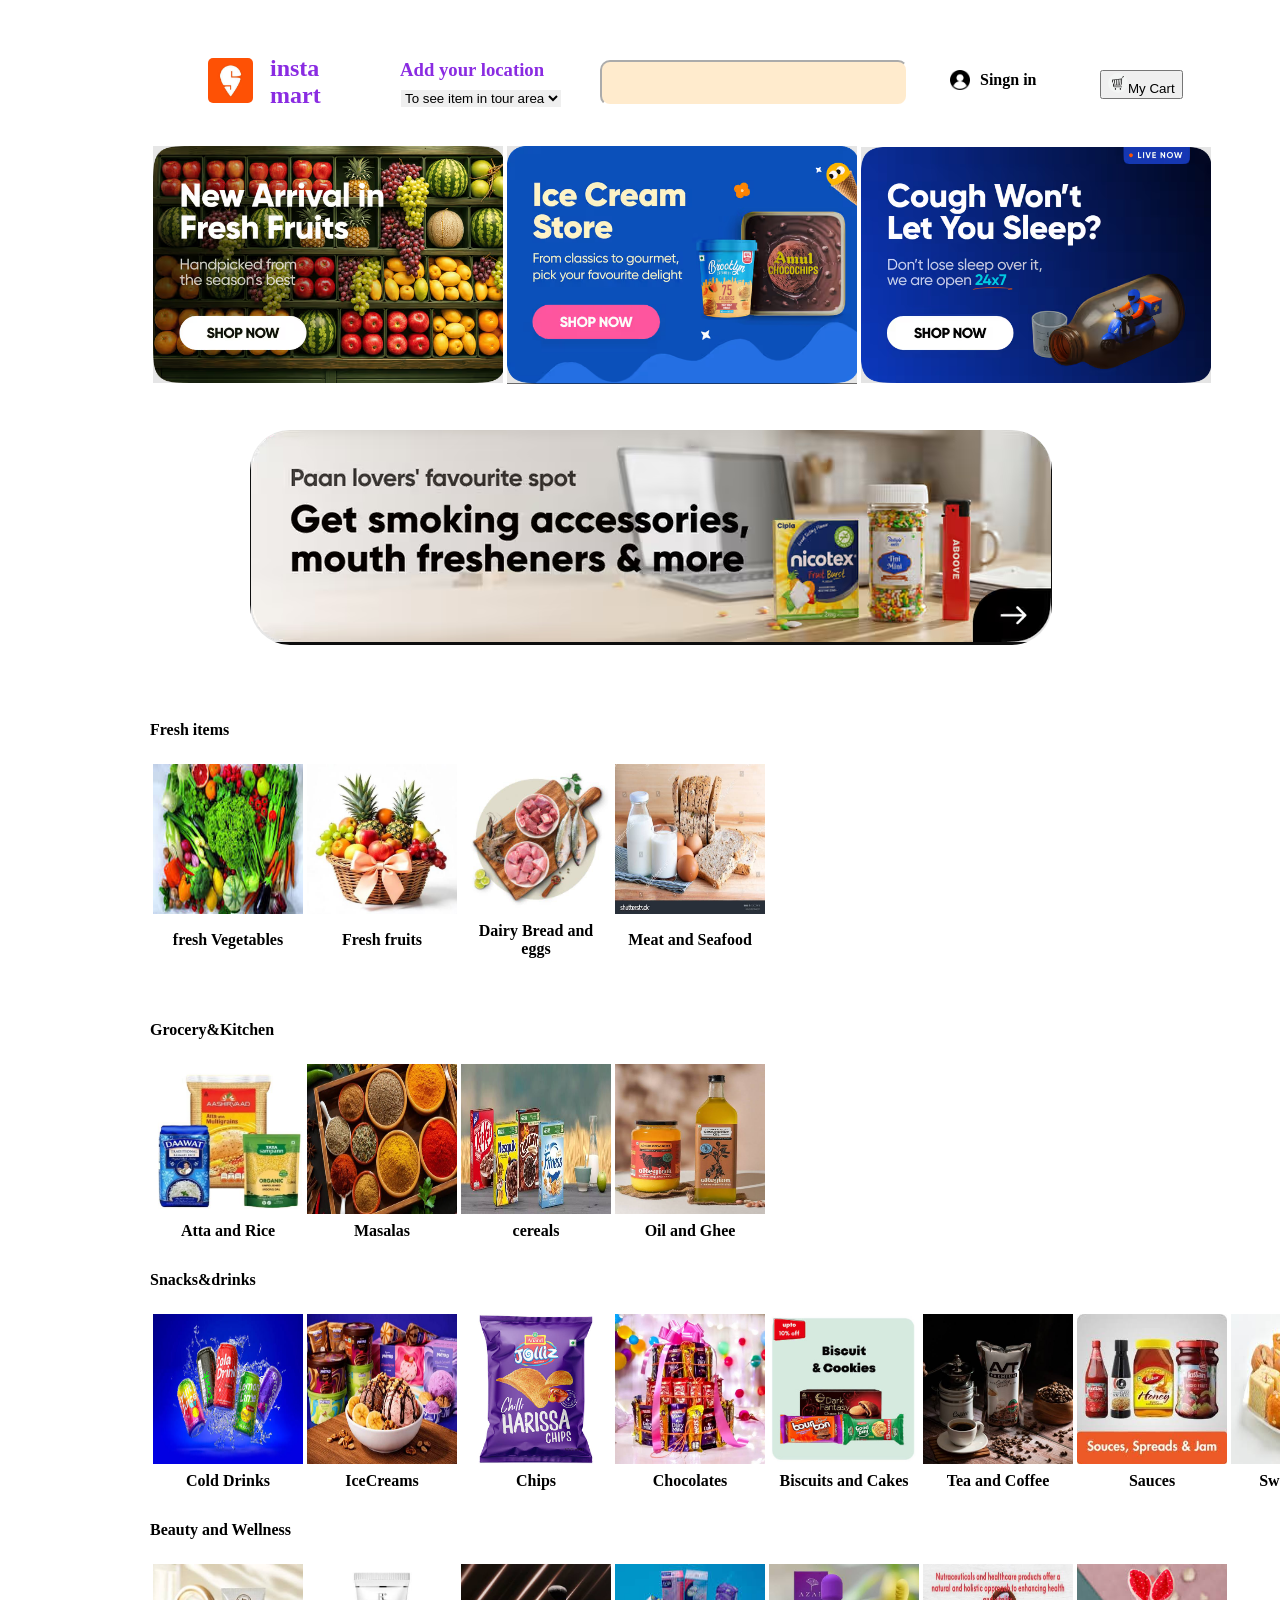
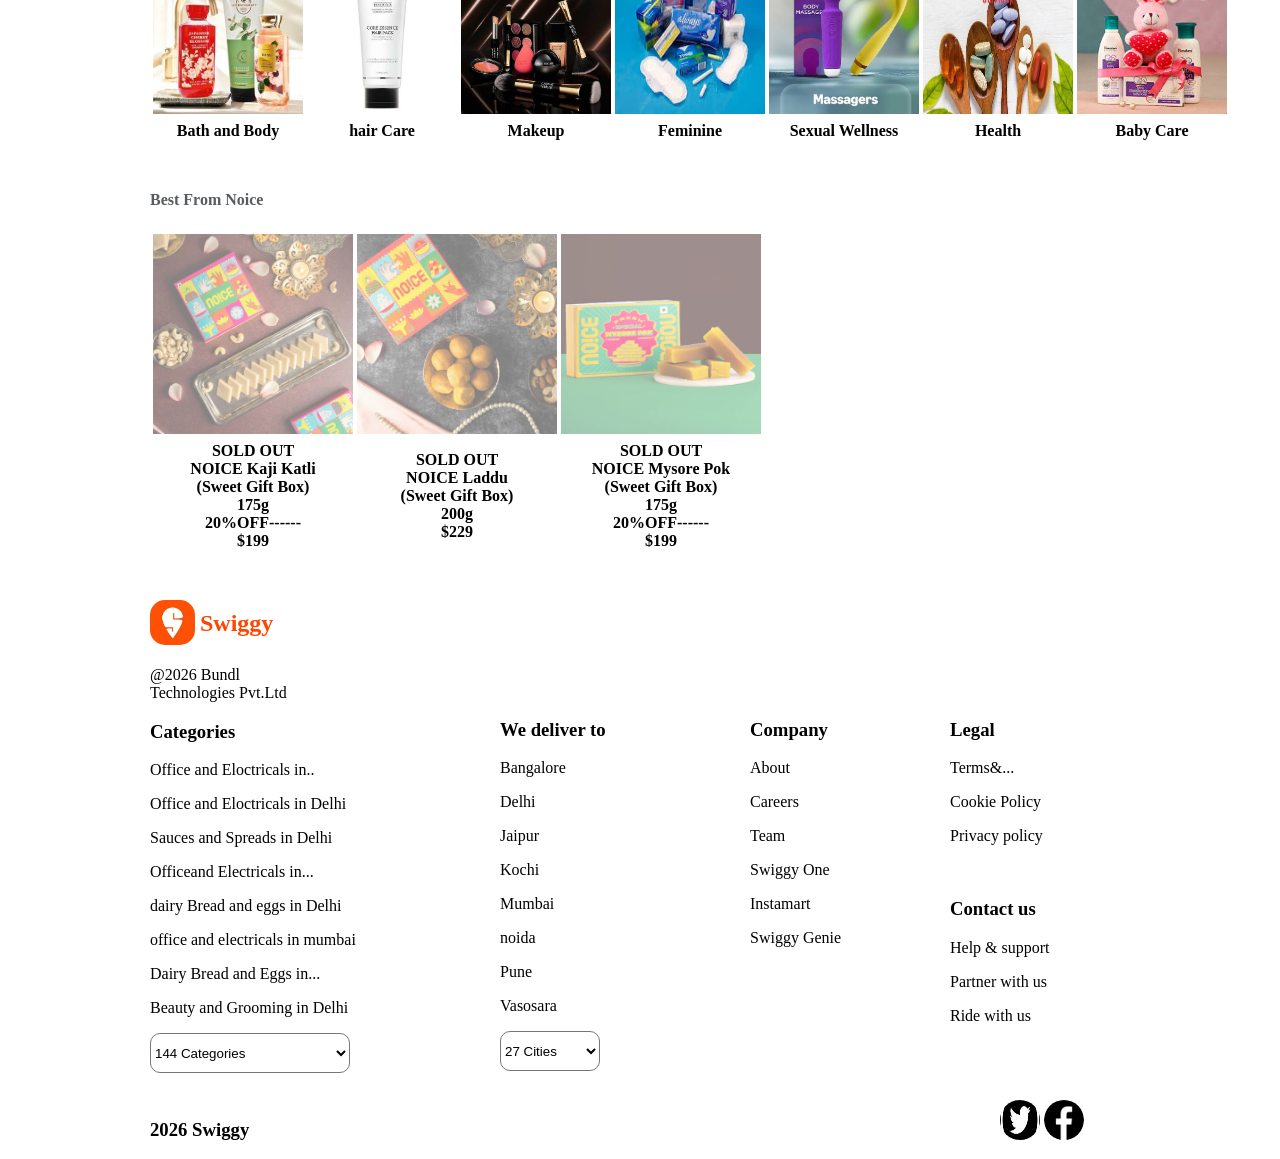
==== index.html @ 13307aa8 "change name intex.html to index.html" ====
<!DOCTYPE html>
<html lang="en">
<head>
    <meta charset="UTF-8">
    <meta name="viewport" content="width=device-width, initial-scale=1.0">
    <title>Document</title>
    <link rel="stylesheet" href="style.css">
</head>
<body>
    
    <img src="swiggy1.jfif" alt="swiggy"  style="width: 45px; height: 45px; border-radius: 5px; margin-left: 200px; margin-top: 50px;">

    
    <div class="sw2">
    <h2 style="color: blueviolet;"> <strong> insta <br>mart</strong></h2>
    </div>
    <div class="sw3">
    <h3 style="color: blueviolet;">Add your location</h3>
    <select name="" id="sw" style="border-color: white;">
        <option value="" style="border-color: white;">To see item in tour area</option>
    </select>
    </div>
<div class="sw4">
    <form action="/action_page.php" >
        <input type="text" style="width: 300px; height: 40px; border-radius: 10px; border-color: white; background-color: blanchedalmond;">
    </form>
    </div>
<div class="sw5">
    <img src="profile icon.png" alt="" style="width: 20px; height: 20px;">
    </div>
    <div class="sw6">
    <h4>Singn in</h4>
    </div>

    <div class="sw7">
        <button> <img src="basket.png" alt="" style="width: 20px; height: 20px; border-radius: 20px; background-color: rgb(184, 174, 174); border-color: white;">My Cart</button>
    </div>
<br>
<br>
<br>

    <div class="sw8">
        <table>
            <tr>
                <th style="width: 100px;"><img src="111.png" alt="" style="width: 350px;"></th>
                <th><img src="222.png" alt=""  style="width: 350px;"></th>
                <th><img src="333.png" alt=""  style="width: 350px;"></th>
            </tr>

        </table>

    </div>

    <br>
    <br>
    <div class="sw9">
        <img src="666.png" alt="" style="border-radius: 40px;">
    </div>

    
<div class="sw10">
    <h4>Fresh items</h4>
        <table style="text-align: center;">
            <tr>
            <th><img src="veg.jfif" alt=""  style="width: 150px; height: 150px;"></th>
            <th><img src="fruits.jfif" alt=""  style="width: 150px; height: 150px;"></th>
            <th><img src="meat and sea food.jfif" alt=""  style="width: 150px; height: 150px;"></th>
            <th><img src="dairy.jfif" alt=""  style="width: 150px; height: 150px;"></th>
</tr>
<tr>
    <th>fresh Vegetables</th>
    <th>Fresh fruits</th>
    <th>Dairy Bread and <br> eggs</th>
    <th>Meat and Seafood</th>
</tr>

        </table>

    </div>

    <div class="sw11">
        <h4>Grocery&Kitchen</h4>
        <table style="text-align: center;">
            <tr>
                <th><img src="atta.jfif" alt="" style="width: 150px; height: 150px;"></th>
                <th><img src="masalas.jfif" alt="" style="width: 150px; height: 150px;"></th>
                <th><img src="cereals.jfif" alt="" style="width: 150px; height: 150px;"></th>
                <th><img src="oil.jfif" alt="" style="width: 150px; height: 150px;"></th>
            </tr>

            <tr>
                <th>Atta and Rice</th>
                <th>Masalas</th>
                <th>cereals</th>
                <th>Oil and Ghee</th>


            </tr>
        </table>
    </div>
    <br>
    <br>
    <br>
    

    <div class="sw12">
        <h4>Snacks&drinks</h4>
        <table style="text-align: center;">
            <tr>
                <th><img src="cold drings.jfif" alt="" style="width:150px ; height: 150px;"></th>
                <th><img src="ice creams.jfif" alt="" style="width:150px ; height: 150px;"></th>
                <th><img src="chips.jfif" alt="" style="width:150px ; height: 150px;"></th>
                <th><img src="chocolates.jfif" alt="" style="width:150px ; height: 150px;"></th>
                <th><img src="biscuits.jfif" alt="" style="width:150px ; height: 150px;"></th>
                <th><img src="coffee.jfif" alt="" style="width:150px ; height: 150px;"></th>
                <th><img src="sauces.jfif" alt="" style="width:150px ; height: 150px;"></th>
                <th><img src="sweet.jfif" alt="" style="width:150px ; height: 150px;"></th>
                
            </tr>

            <tr>
                <th>Cold Drinks</th>
                <th>IceCreams</th>
                <th>Chips</th>
                <th>Chocolates</th>
                <th>Biscuits and Cakes</th>
                <th>Tea and Coffee</th>
                <th>Sauces</th>
                <th>Sweet Corner</th>
            </tr>
        </table>

    </div>

    <div class="sw13">
        <h4>Beauty and Wellness</h4>
        <table style="text-align: center;">
            <tr>
               <th><img src="bath.jfif" alt="" style="width:150px ; height: 150px;"></th>
                <th><img src="hair.jfif" alt="" style="width:150px ; height: 150px;"></th>
                <th><img src="makeup.jfif" alt="" style="width:150px ; height: 150px;"></th>
                <th><img src="feminine.jfif" alt="" style="width:150px ; height: 150px;"></th>
                <th><img src="sexual.jfif" alt="" style="width:150px ; height: 150px;"></th>
                <th><img src="health.jfif" alt="" style="width:150px ; height: 150px;"></th>
                <th><img src="baby care.jfif" alt="" style="width:150px ; height: 150px;"></th>
                
            </tr>

            <tr>
                <th>Bath and Body</th>
                <th>hair Care</th>
                <th>Makeup</th>
                <th>Feminine </th>
                <th>Sexual Wellness</th>
                <th>Health</th>
                <th>Baby Care</th>

            </tr>
        </table>
    </div>

    <div class="sw14">
        <h4 style="color: rgb(89, 92, 94);">Best From Noice</h4>
        <table>
            <tr>
                <th><img src="kaju.jfif" alt="" style="height: 200px; width: 200px; filter: opacity(50%);"></th>
                <th><img src="laddu.jfif" alt="" style="height: 200px; width: 200px; filter: opacity(50%)"></th>
                <th><img src="mysore.jfif" alt="" style="height: 200px; width: 200px; filter: opacity(50%)"></th>
            </tr>
            <tr>
                <th>SOLD OUT <br>NOICE Kaji Katli <br>(Sweet Gift Box) <br>175g <br>20%OFF------  <br>$199 </th>
               <th>SOLD OUT <br>NOICE Laddu <br>(Sweet Gift Box) <br>200g <br>$229</th>
                  <th>SOLD OUT <br>NOICE Mysore Pok <br>(Sweet Gift Box) <br>175g <br>20%OFF------  <br>$199 </th>
            </tr>
        </table>
    </div>
         <div class="sw15">
        <img src="swiggy1.jfif" alt="" style="width: 45px; height: 45px; border-radius: 15px;">
        </div>
        <div class="sw16">
        <h2 style="color: orangered;">Swiggy</h2>
         
       </div>
       <div class="sw17">
        <p>@2026 Bundl <br>Technologies Pvt.Ltd</p>
        <h3><strong>Categories</strong></h3>
        <p>Office and Eloctricals in..</p>
        <p>Office and Eloctricals in Delhi</p>
        <p>Sauces and Spreads in Delhi</p>
        <p>Officeand Electricals in...</p>
        <p>dairy Bread and eggs in Delhi</p>
          <p>office and electricals in mumbai</p>
          <p>Dairy Bread and Eggs in...</p>
          <p>Beauty and Grooming in Delhi</p>
          <select name="" id="144" style="width: 200px; height: 40px; background-color: transparent; border-radius: 10px;">
            <option value="">144 Categories</option>
          </select>

       </div>
        <div class="sw18">
            <h3>We deliver to</h3>
            <p>Bangalore</p>
            <p>Delhi</p>
            <p>Jaipur</p>
            <p>Kochi</p>
            <p>Mumbai</p>
            <p>noida</p>
            <p>Pune</p>
            <p>Vasosara</p>
            <select name="" id="#" style="width: 100px; height: 40px; background-color: transparent; border-radius: 10px;">
                <option value="">27 Cities</option>
            </select>
        </div>

        <div class="sw19">
            <h3>Company</h3>
            <p>About</p>
            <p>Careers</p>
            <p>Team</p>
            <p>Swiggy One</p>
            <p>Instamart</p>
            <p>Swiggy Genie</p>
        </div>

        <div class="sw20">
            <h3>Legal</h3>
            <p>Terms&...</p>
            <p>Cookie Policy</p>
            <p>Privacy policy</p>

            <br>
            <h3>Contact us</h3>
            <p>Help & support</p>
            <p>Partner with us</p>
            <p>Ride with us</p>
        </div>

        <div class="sw21">
            <h3>2026 Swiggy</h3>
        </div>
    <div class="sw22">
        <img src="twitter.jfif" alt="" style="width: 40px; height: 40px; border-radius: 29px;">
        <img src="facebook.png" alt="" style="width: 40px; height: 40px; border-radius: 29px;">
    </div>
    
</body>
</html>
---- style.css ----
.sw2 {
    position: absolute;
    left: 270px;
    top: 35px;
}

.sw3 {
    line-height: 0.1;
    position: absolute;
    left: 400px;
    top: 50px;

}

.sw4 {
    width: 200px;
    height: 30px;
    position: absolute;
    left: 600px;
    top: 60px;
    
}

.sw5 {
    position: absolute;
    left: 950px;
    top: 70px;
}

.sw6 {
    position: absolute;
    left: 980px;
    top: 50px;
}

.sw7 {
    position: absolute;
    left: 1100px;
    top: 70px;
}

.sw8 {
    position: absolute;
    left: 150px;
}

.sw9 {
    position: absolute;
    top: 430px;
    left: 250px;
}

.sw10 {
    position: absolute;
    top:700px ;
    left: 150px;
}

.sw11 {
    position: absolute;
    top: 1000px;
    left: 150px;
}

.sw12 {
position: absolute;
top: 1250px;
left: 150px;

}

.sw13 {
    position: absolute;
    top: 1500px;
    left: 150px;
    }

    .sw14 {
        position: absolute;
        top: 1770px;
        left: 150px;
    }

    .sw15 {
        position: absolute;
        top: 2200px;
        left: 150px;
    }

    .sw16 {
        position: absolute;
        top: 2190px;
        left: 200px;
    }

    .sw17 {
        position: absolute;
        top: 2250px;
        left: 150px;
    }
    .sw18 {
        position: absolute;
        top: 2300px;
        left: 500px;
    }

    .sw19 {
        position: absolute;
        top: 2300px;
        left: 750px;
    }

    .sw20 {
        position: absolute;
        top: 2300px;
        left: 950px;
    }

    .sw21 {
        position: absolute;
        top: 2700px;
        left: 150px;
    }

    .sw22 {
        position: absolute;
        top: 2700px;
        left: 1000px;
    }
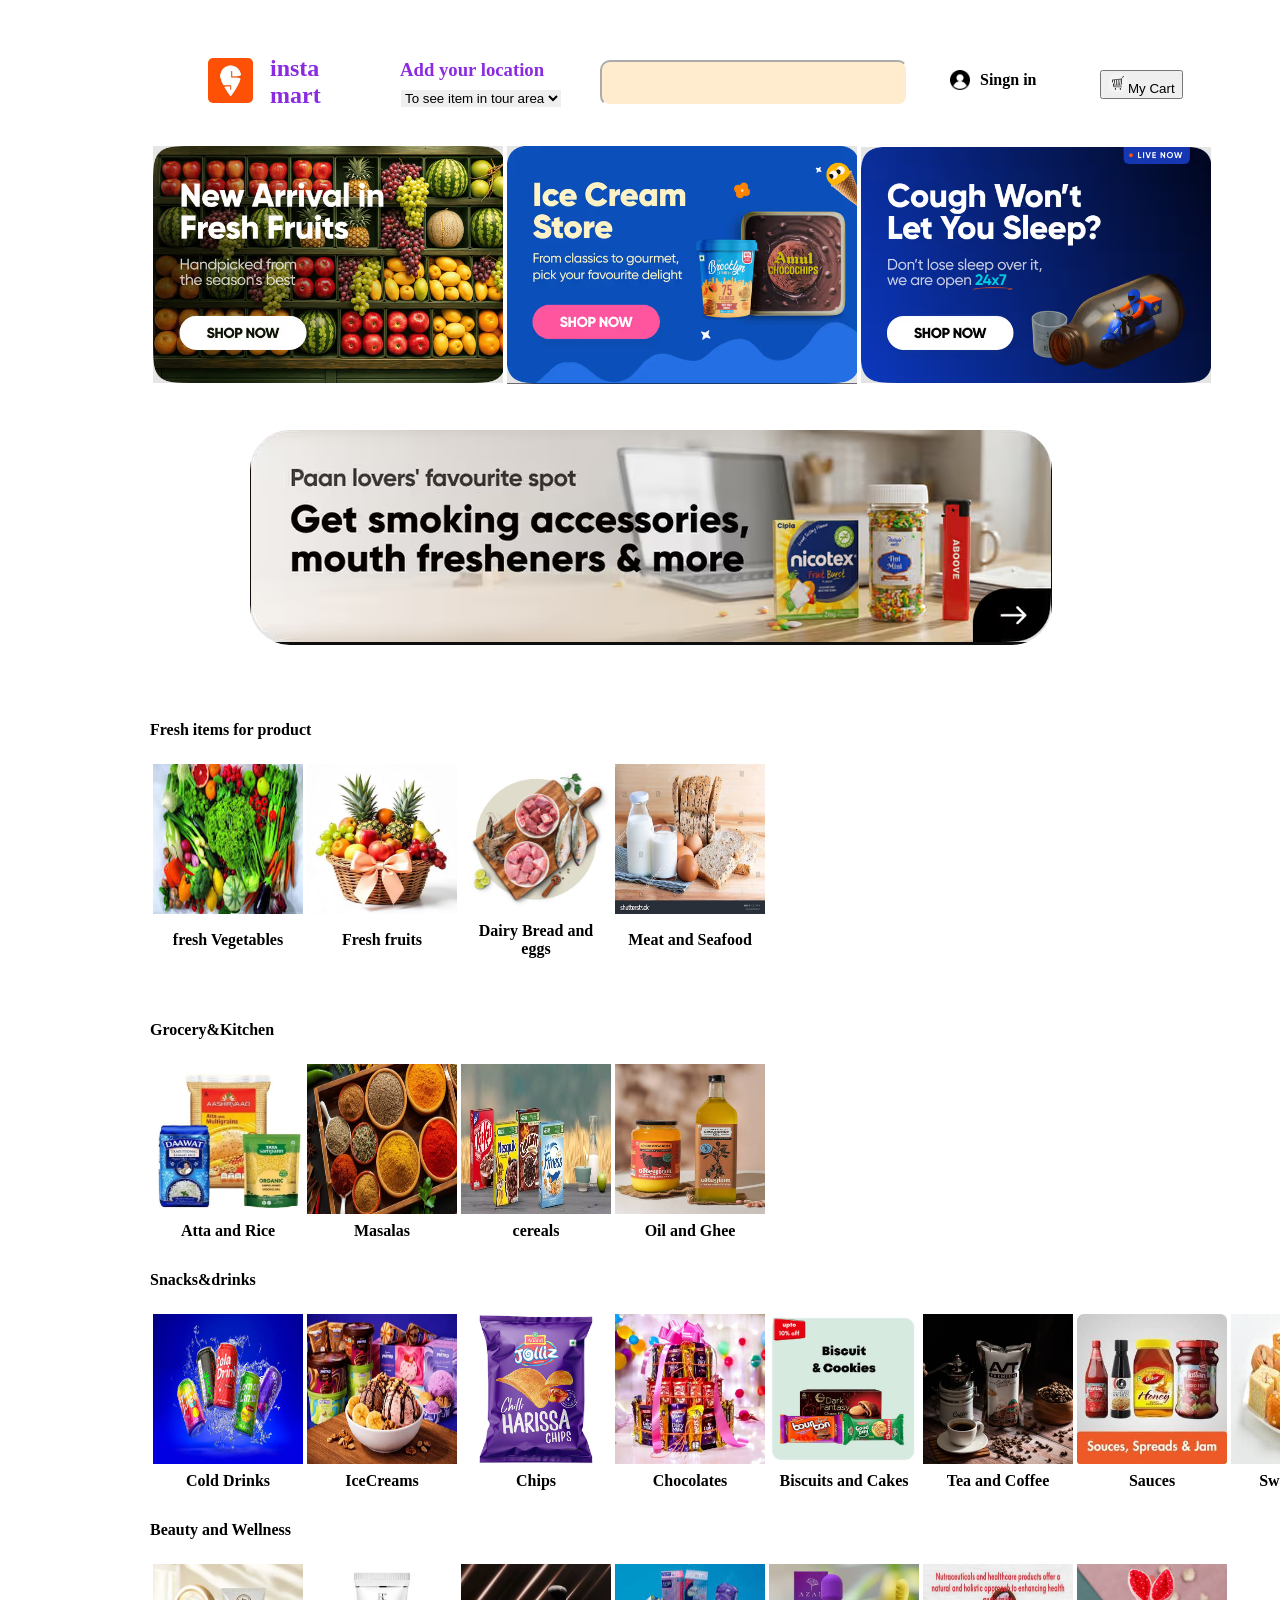
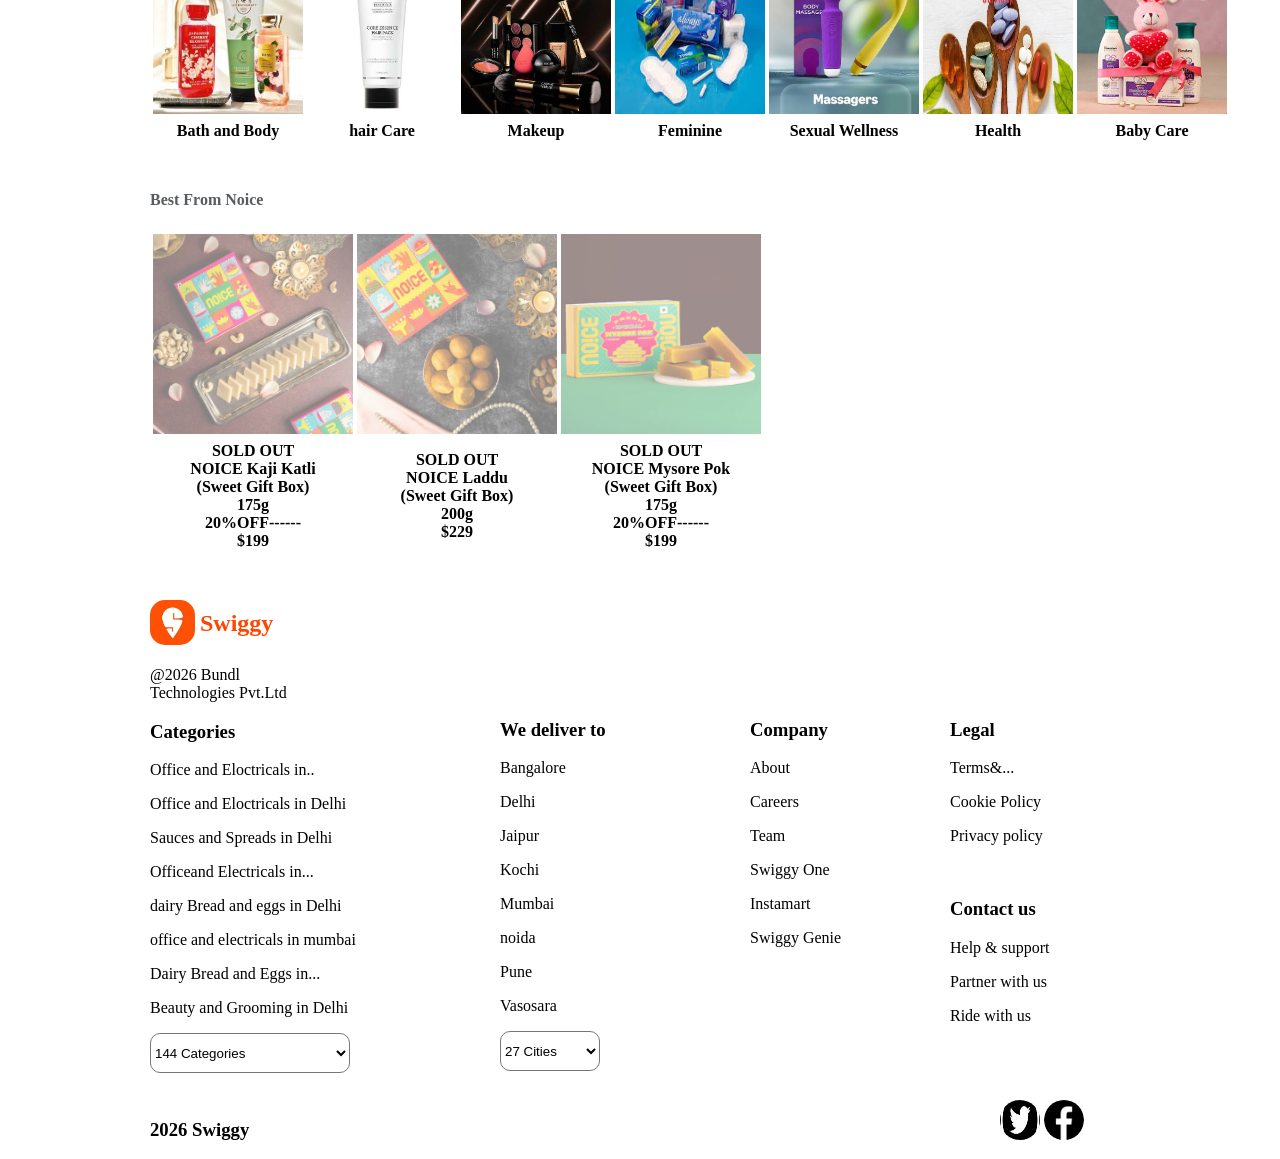
==== commit 00483e1f: "added some text" ====
--- a/index.html
+++ b/index.html
@@ -59,7 +59,8 @@
 
     
 <div class="sw10">
-    <h4>Fresh items</h4>
+    <h4>Fresh items for product</h4>
+    
         <table style="text-align: center;">
             <tr>
             <th><img src="veg.jfif" alt=""  style="width: 150px; height: 150px;"></th>
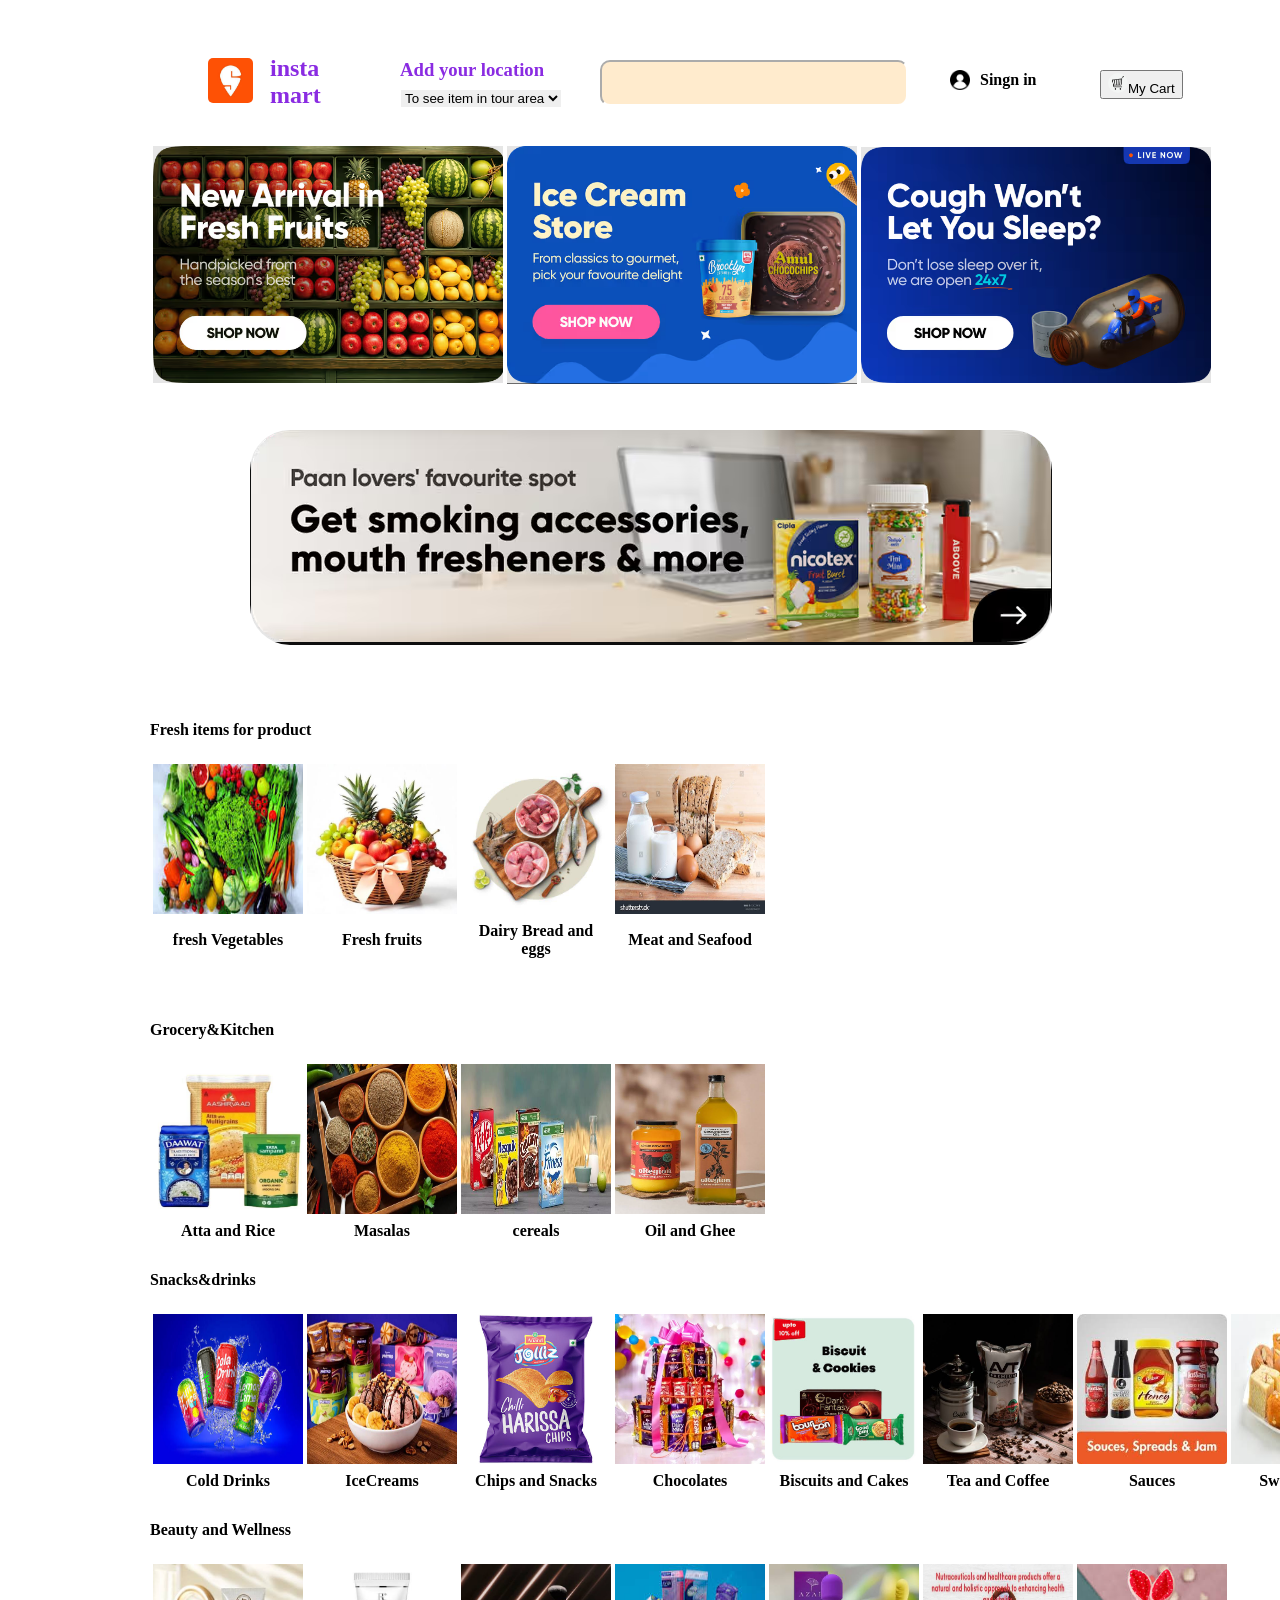
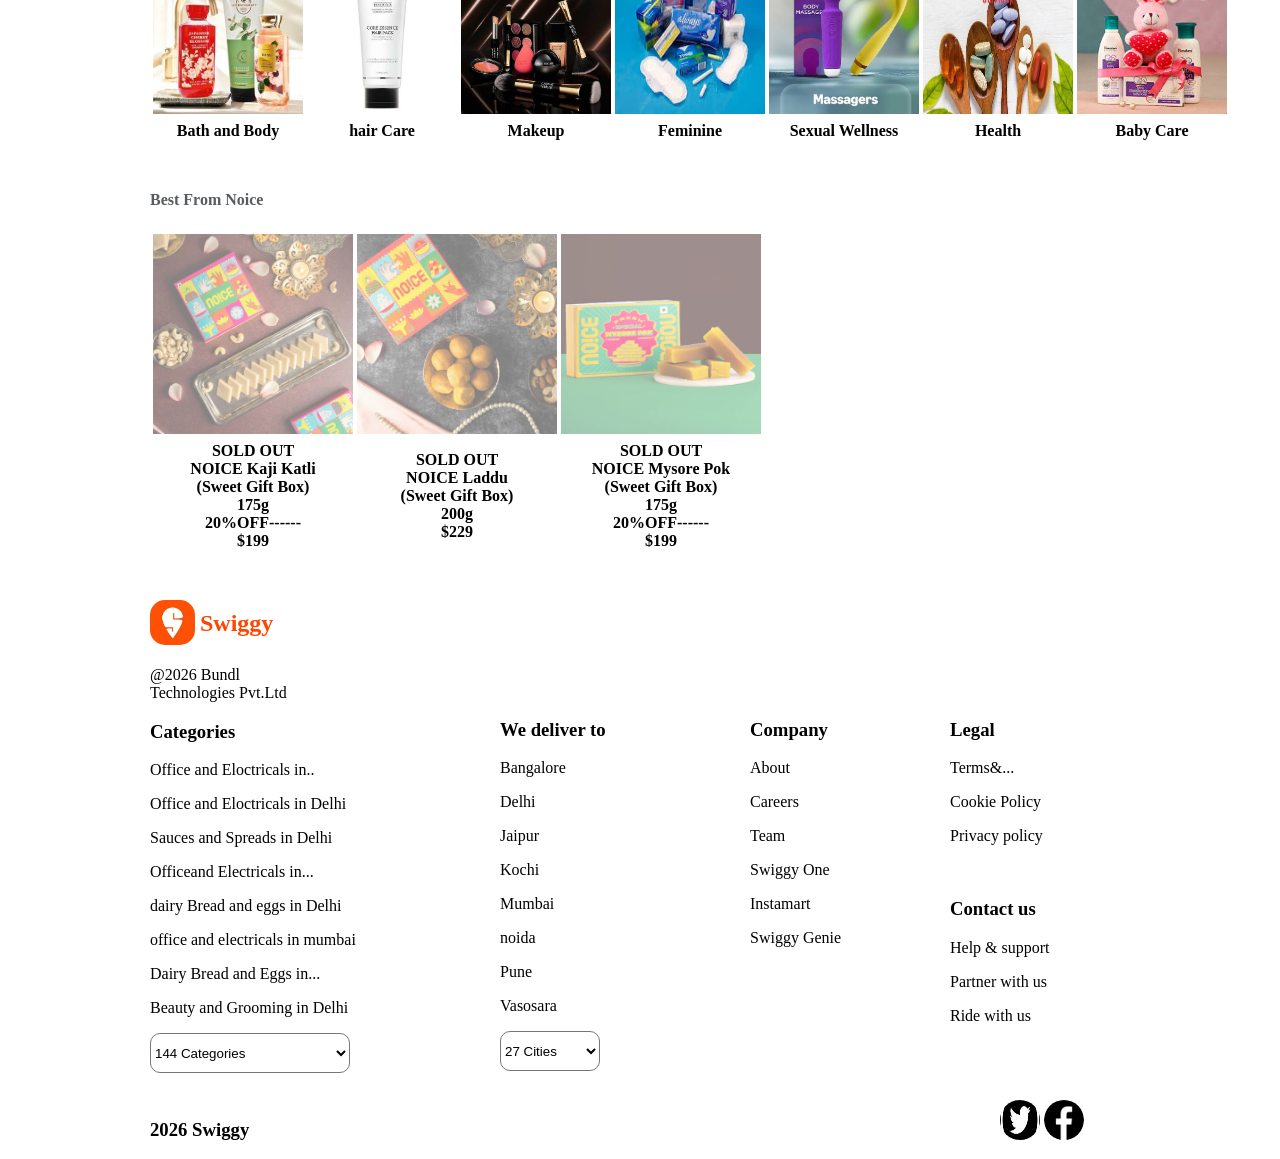
==== commit 9fc99810: "added some text" ====
--- a/index.html
+++ b/index.html
@@ -122,7 +122,7 @@
             <tr>
                 <th>Cold Drinks</th>
                 <th>IceCreams</th>
-                <th>Chips</th>
+                <th>Chips and Snacks</th>
                 <th>Chocolates</th>
                 <th>Biscuits and Cakes</th>
                 <th>Tea and Coffee</th>
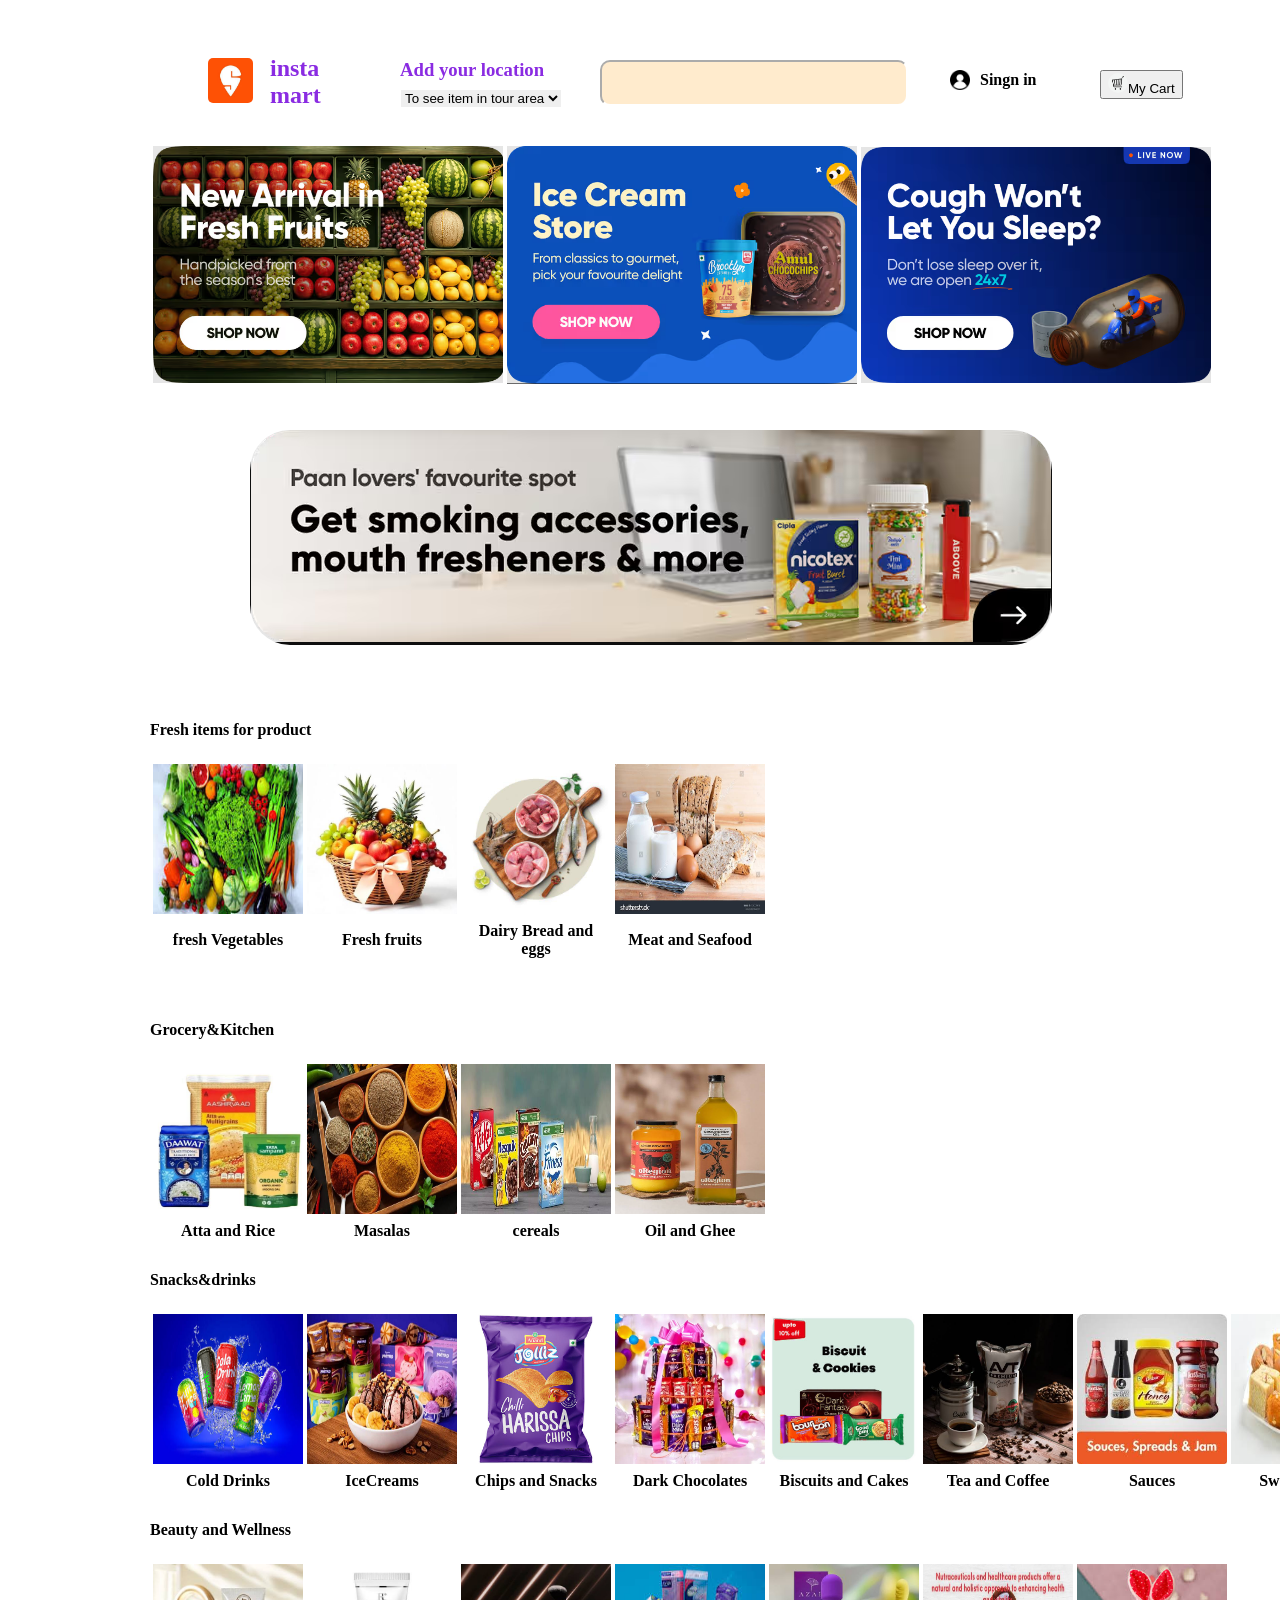
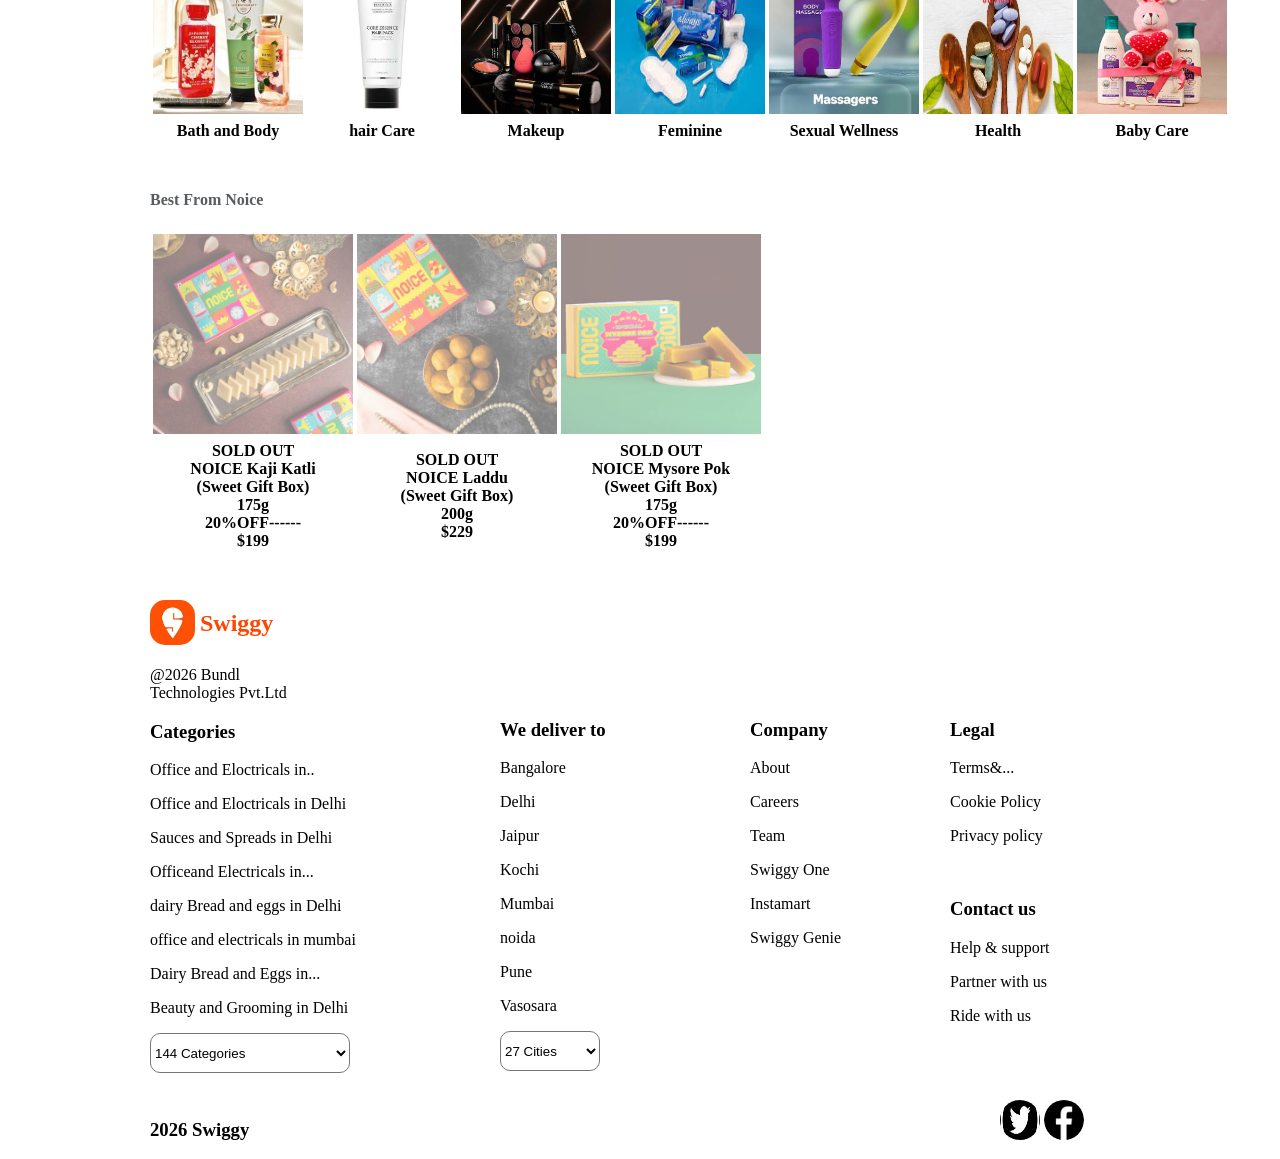
==== commit ce4cb981: "added some text" ====
--- a/index.html
+++ b/index.html
@@ -123,7 +123,7 @@
                 <th>Cold Drinks</th>
                 <th>IceCreams</th>
                 <th>Chips and Snacks</th>
-                <th>Chocolates</th>
+                <th>Dark Chocolates</th>
                 <th>Biscuits and Cakes</th>
                 <th>Tea and Coffee</th>
                 <th>Sauces</th>
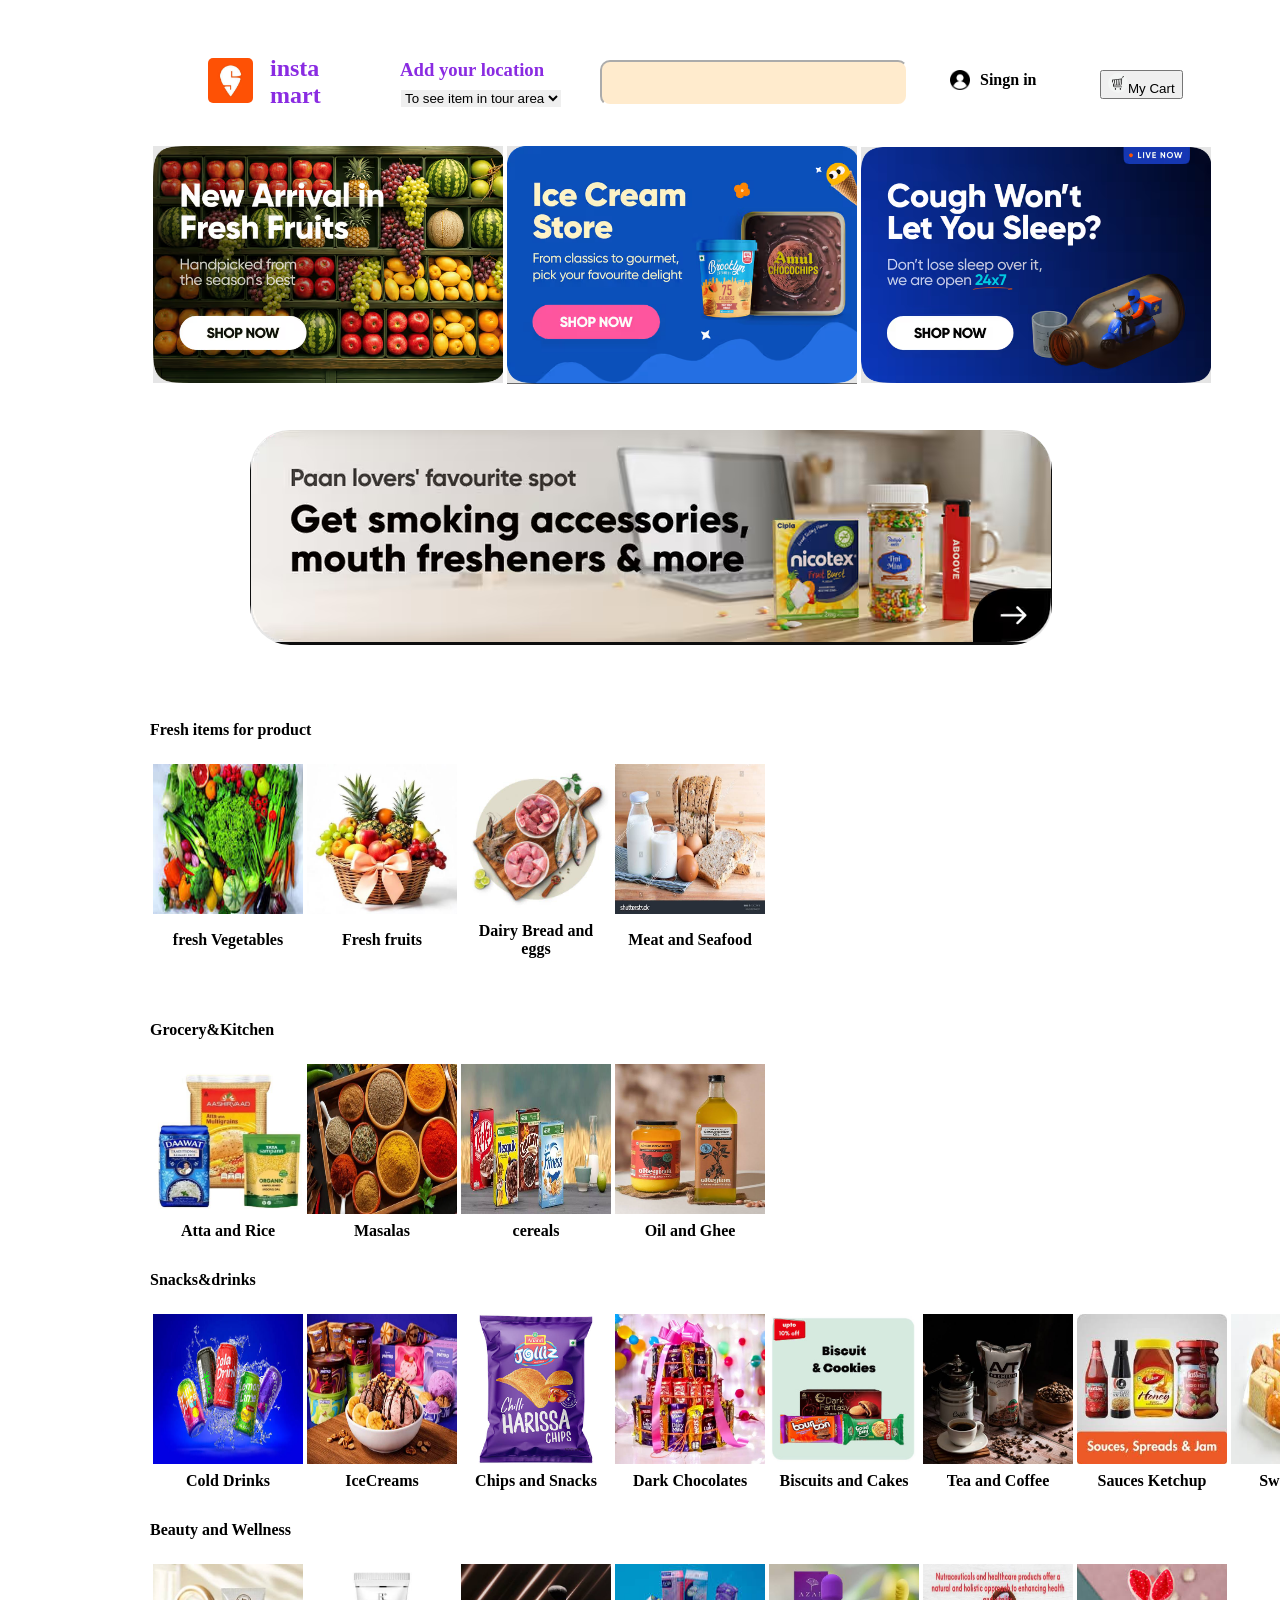
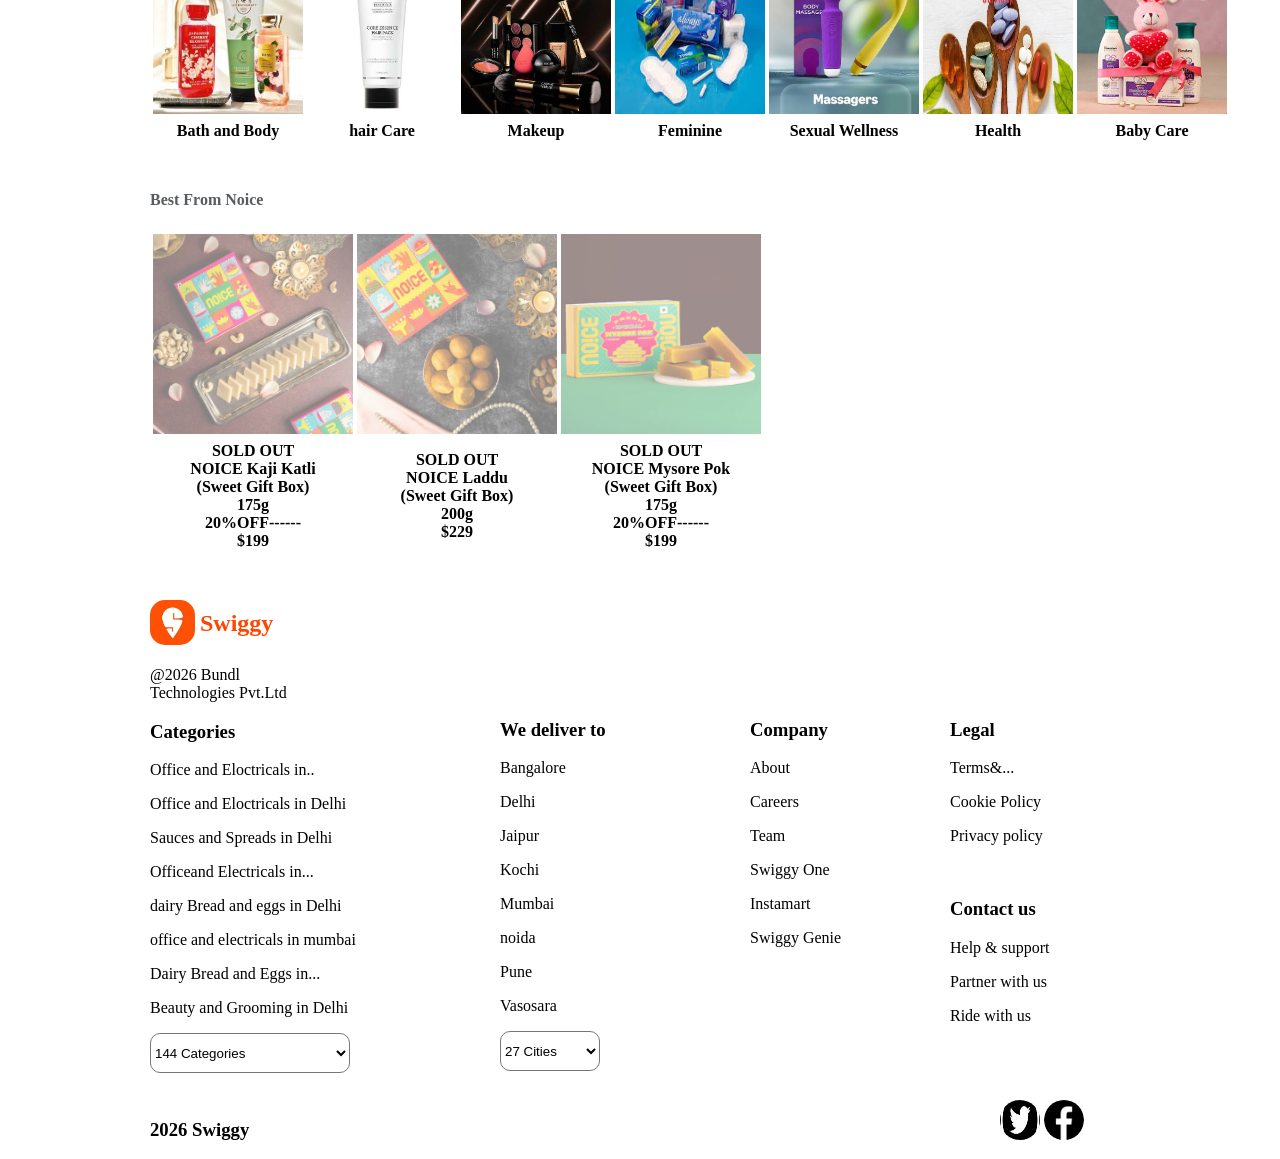
==== commit 278954e4: "added some text" ====
--- a/index.html
+++ b/index.html
@@ -126,7 +126,7 @@
                 <th>Dark Chocolates</th>
                 <th>Biscuits and Cakes</th>
                 <th>Tea and Coffee</th>
-                <th>Sauces</th>
+                <th>Sauces Ketchup</th>
                 <th>Sweet Corner</th>
             </tr>
         </table>
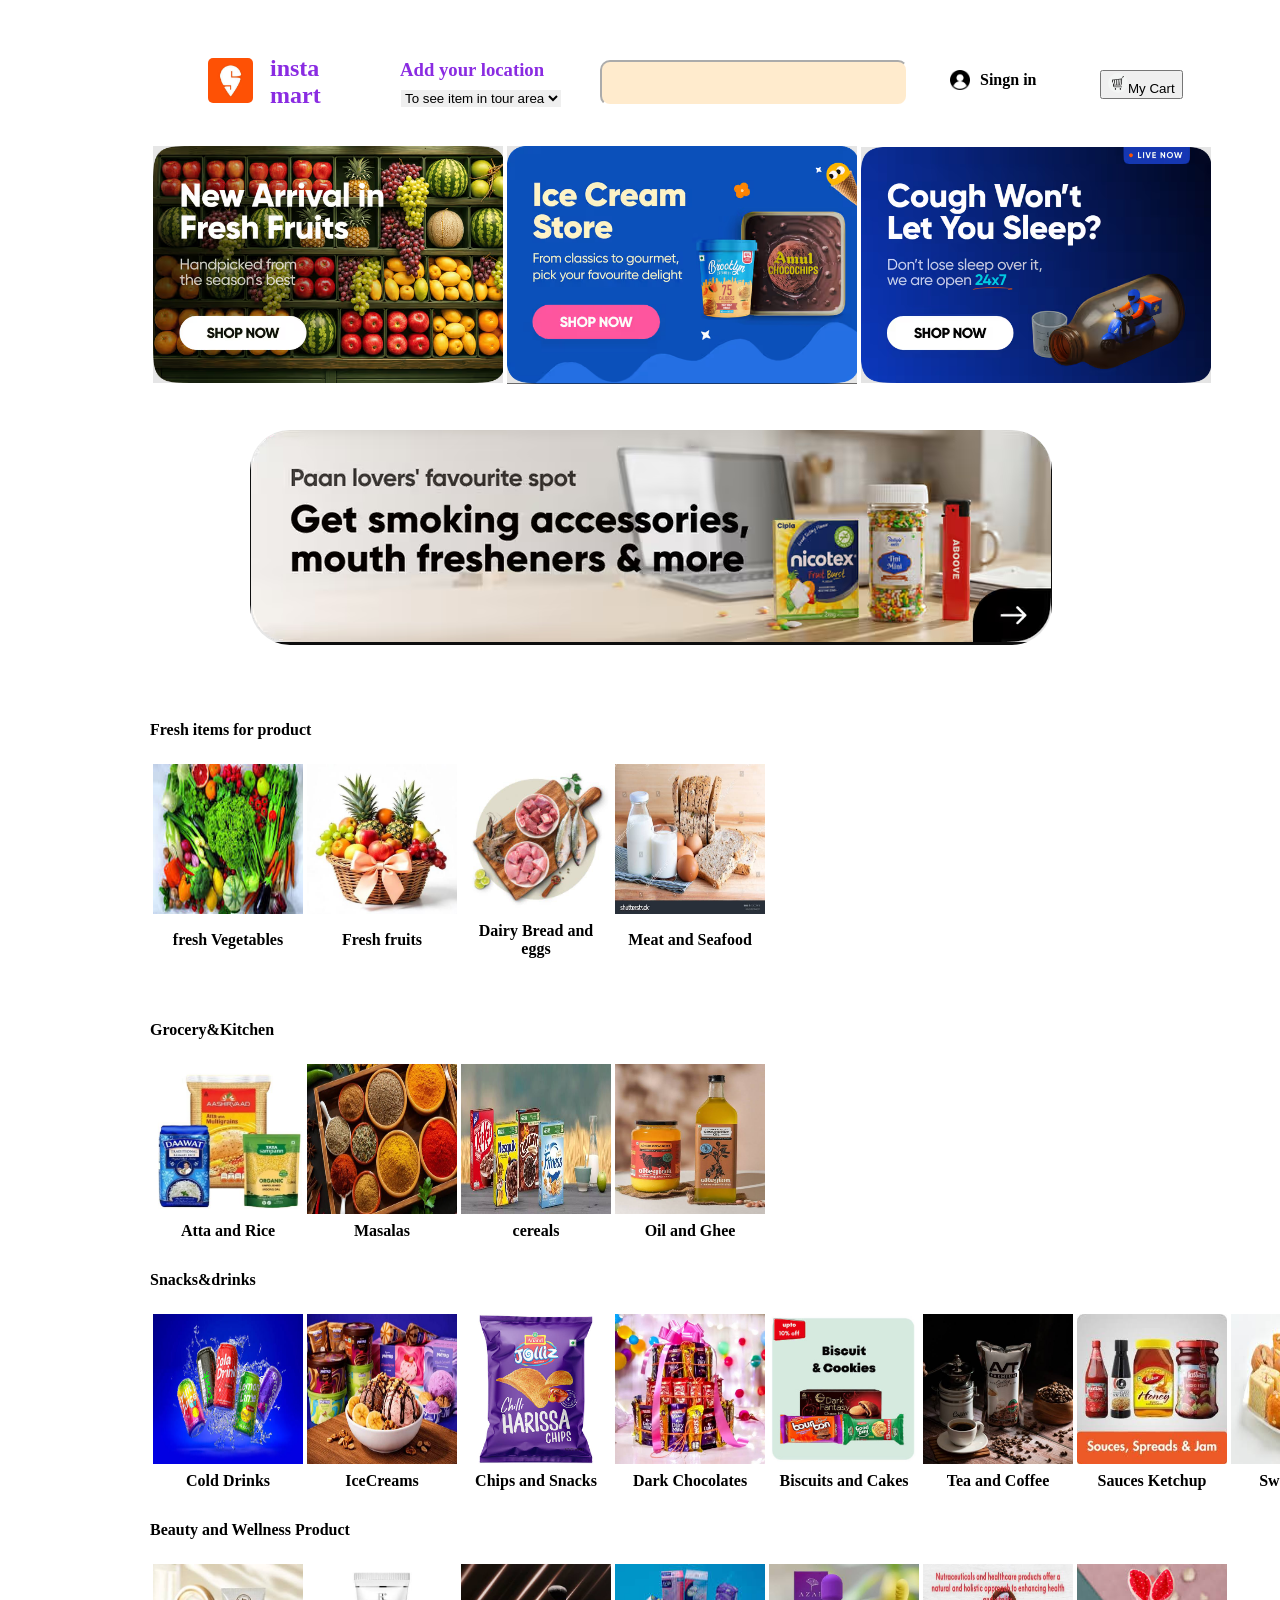
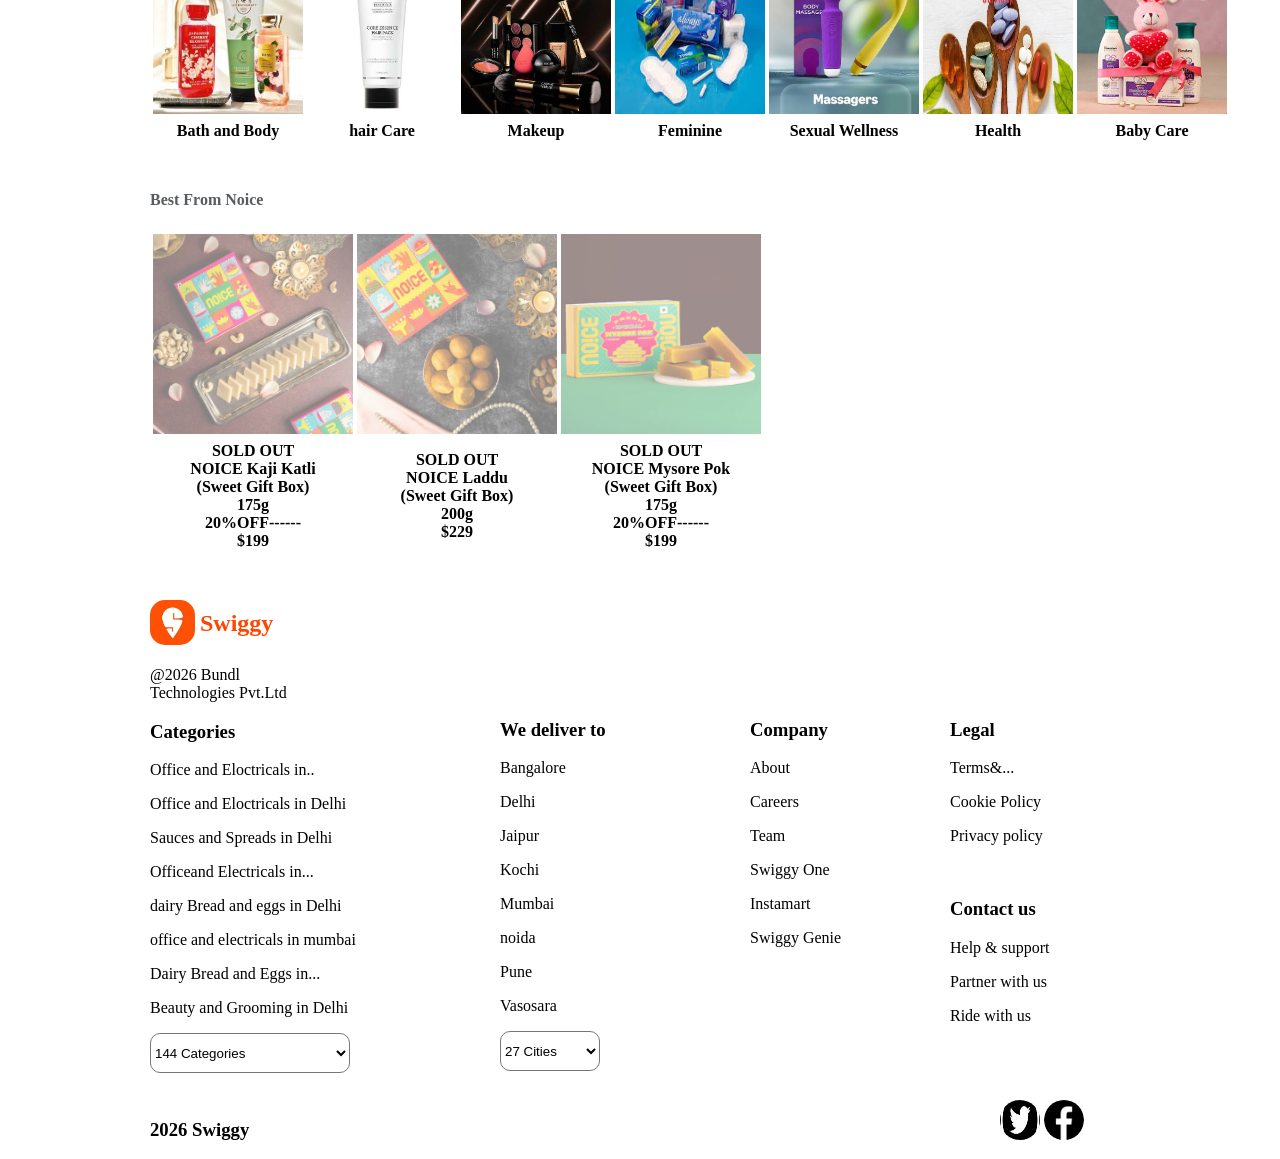
==== commit a6e84188: "added some text" ====
--- a/index.html
+++ b/index.html
@@ -134,7 +134,7 @@
     </div>
 
     <div class="sw13">
-        <h4>Beauty and Wellness</h4>
+        <h4>Beauty and Wellness Product</h4>
         <table style="text-align: center;">
             <tr>
                <th><img src="bath.jfif" alt="" style="width:150px ; height: 150px;"></th>
